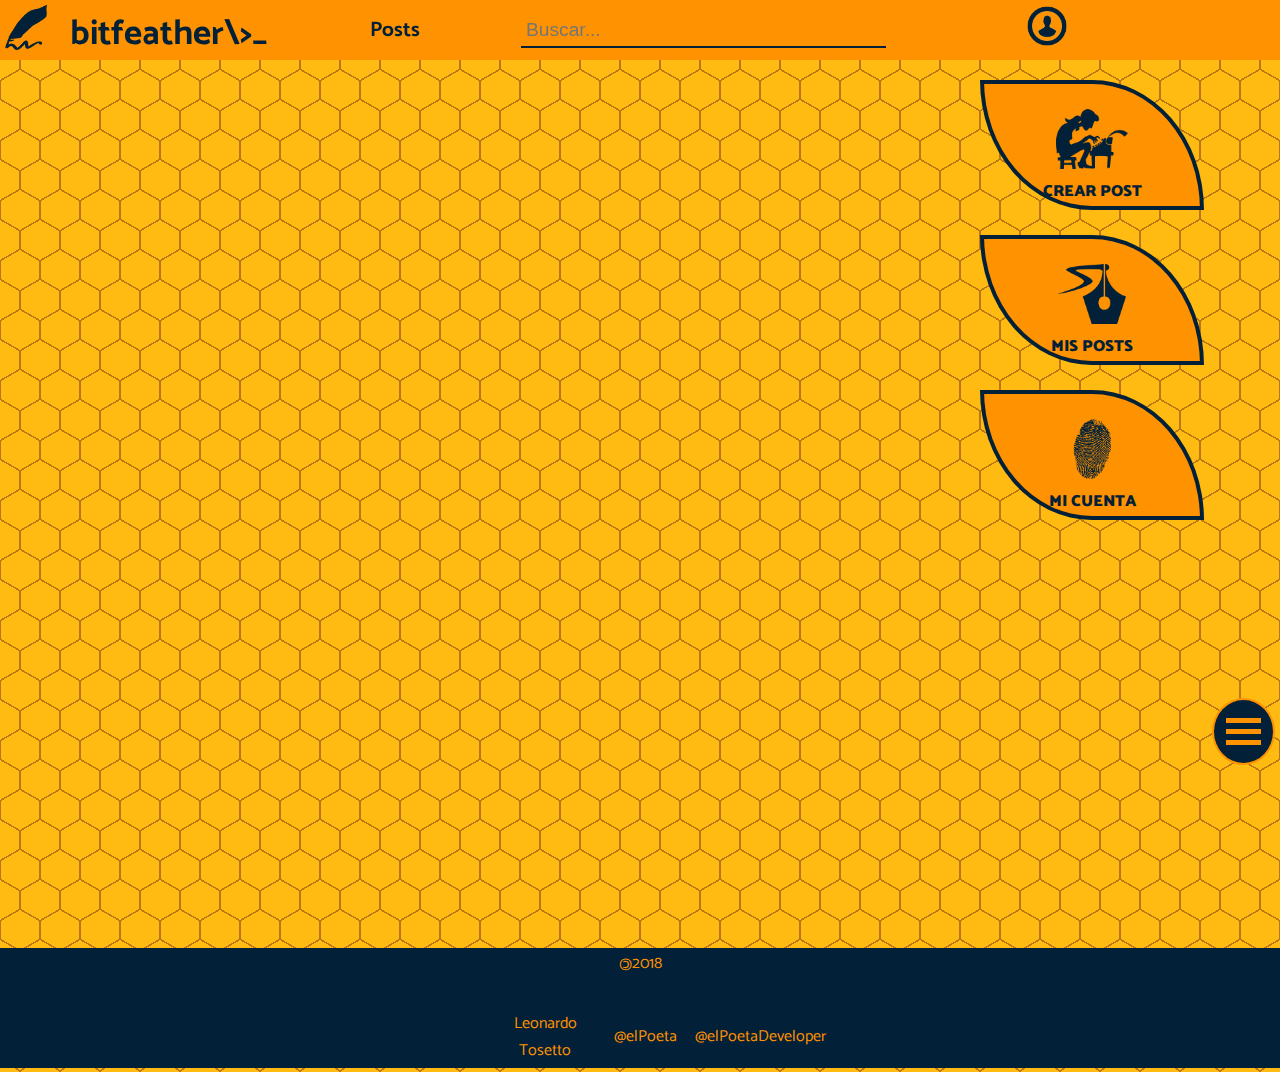
==== web/index.html @ 0d9b8e70 "refactor front-end proyecto bitfeather" ====
<!DOCTYPE html>
<html lang="en">
<head>
    <meta charset="UTF-8">
 
    <meta name="viewport" content="width=device-width, initial-scale=1.0">
    <meta http-equiv="X-UA-Compatible" content="IE=edge">

    <link href="https://fonts.googleapis.com/css?family=Catamaran:300,400,500,700,800,900" rel="stylesheet">
    <link rel="stylesheet" href="https://use.fontawesome.com/releases/v5.3.1/css/all.css" integrity="sha384-mzrmE5qonljUremFsqc01SB46JvROS7bZs3IO2EmfFsd15uHvIt+Y8vEf7N7fWAU" crossorigin="anonymous">
    
    <link rel="stylesheet" href="static/css/quill.snow.css">
    <link rel="stylesheet" href="static/css/contenedor-estilo.css">
    <link rel="stylesheet" href="static/css/header-estilo.css">
    <link rel="stylesheet" href="static/css/menu-estilo.css">
    <link rel="stylesheet" href="static/css/side-estilo.css">
    <link rel="stylesheet" href="static/css/contenido-estilo.css">
    <link rel="stylesheet" href="static/css/footer-estilo.css">
    <link rel="stylesheet" href="static/css/crearpost-estilo.css">
    <link rel="stylesheet" href="static/css/listarpost-estilo.css">
    <link rel="stylesheet" href="static/css/mostrarpost-estilo.css">
    
    <script src="static/js/quill.min.js" defer></script>
    <script src="static/js/image-resize.min.js" defer></script>
    <script src="static/js/http.js" defer></script>
    <script src="static/js/mainindex.js" defer></script>
    <script src="static/js/categoria.js" defer></script>
    <script src="static/js/usuario.js" defer></script>
    <script src="static/js/posteo.js" defer></script>
     
    <title>bitfeather\>_</title>
</head>
<body>
    <div class="container">
        <header class="header">
             <div class="titulo">
                    <figure>
                        <a href="index.html"><img src="[data-uri]" class="logo-header"></a>
                    </figure>
                    <h1><a href="index.html">bitfeather\><span class="blink">_</span></a></h1>
             </div>
             <nav class="nav-bar">
                        <ul>
                            <li><a href="#" id="nav-post" onclick="Posteo.mostrarTodos();">Posts</a></li>
                            
                        </ul>
            </nav>
            <div class="busqueda"> 
                    <form>
                            <input type="search" name="buscar" id="buscar" placeholder="Buscar...">
                            <i class="fab fa-searchengin"></i>
                    </form>
            </div>
            <div class="usuario">
                <figure id="panel-avatar">
                       
                  <img src="[data-uri]" alt="user-logo" class="logo-user">
                     
                </figure>
                <a href="#" class="login login-user" id="login-header"></a>
             </div>
        </header>
        
        <aside class="side">
            
             <section class="side-contenedor">  
                        <div class="side-menu-crear">
                            <a href="#" id="crear-post" class="side-menu-item" onclick="Posteo.crearPost();">
                                <figure>
                                        <img src="[data-uri]" alt="crearPost" class="side-icon">
                                </figure>
                                   
                                <span class="texto-sideMenu">Crear Post</span></a>
                       </div>
                        <div class="side-menu-post">
                            <a href="#" id="mis-posts" class="side-menu-item">
                                 <figure>
                                    <img src="[data-uri]" alt="misposts" class="side-icon">
                                </figure>
                 
                                <span class="texto-sideMenu">Mis Posts</span></a>
                         </div>
                        <div class="side-menu-cuenta">
                            <a href="#" id="micuenta" class="side-menu-item">
                             <figure>
                                    <img src="[data-uri]" alt="micuenta" class="side-icon">
                             </figure>   
                             <span class="texto-sideMenu">Mi Cuenta</span></a>
                        </div>
                 </section>
        </aside>
        
        <main class="contenido">
            <section id="panel-main">
                
            </section>
        </main>
        
        <footer class="footer">
              <div class="copy">
                <p><span class="copyleft">&copy;</span>2018</p>
            </div>   
            <p class="autor">
                <a href="https://www.linkedin.com/in/leonardo-tosetto" target="_blank"><i class="fab fa-linkedin"></i>Leonardo Tosetto</a> 
                 <a href="https://github.com/elPoeta" target="_blank"><i class="fab fa-github"></i>@elPoeta</a> 
                 <a href="https://t.me/elPoetaDeveloper" target="_blank"><i class="fab fa-telegram"></i>@elPoetaDeveloper</a>
             </p>   
        </footer>
        <div class="boton-flotante" onclick="Categoria.menu(this)">
            <div class="bar1"></div>
            <div class="bar2"></div>
            <div class="bar3"></div>
       </div> 
        <div id="panel-Sidenav" class="sidenavpanel">
            
        </div>
    
    </div>
       
    <img id="loading" src="[data-uri]" alt="Loading"> 
     
</body>
</html>
---- web/static/css/quill.snow.css ----
/*!
 * Quill Editor v1.3.6
 * https://quilljs.com/
 * Copyright (c) 2014, Jason Chen
 * Copyright (c) 2013, salesforce.com
 */
.ql-container {
  box-sizing: border-box;
  font-family: Helvetica, Arial, sans-serif;
  font-size: 13px;
  height: 100%;
  margin: 0px;
  position: relative;
}
.ql-container.ql-disabled .ql-tooltip {
  visibility: hidden;
}
.ql-container.ql-disabled .ql-editor ul[data-checked] > li::before {
  pointer-events: none;
}
.ql-clipboard {
  left: -100000px;
  height: 1px;
  overflow-y: hidden;
  position: absolute;
  top: 50%;
}
.ql-clipboard p {
  margin: 0;
  padding: 0;
}
.ql-editor {
  box-sizing: border-box;
  line-height: 1.42;
  height: 100%;
  outline: none;
  overflow-y: auto;
  padding: 12px 15px;
  tab-size: 4;
  -moz-tab-size: 4;
  text-align: left;
  white-space: pre-wrap;
  word-wrap: break-word;
}
.ql-editor > * {
  cursor: text;
}
.ql-editor p,
.ql-editor ol,
.ql-editor ul,
.ql-editor pre,
.ql-editor blockquote,
.ql-editor h1,
.ql-editor h2,
.ql-editor h3,
.ql-editor h4,
.ql-editor h5,
.ql-editor h6 {
  margin: 0;
  padding: 0;
  counter-reset: list-1 list-2 list-3 list-4 list-5 list-6 list-7 list-8 list-9;
}
.ql-editor ol,
.ql-editor ul {
  padding-left: 1.5em;
}
.ql-editor ol > li,
.ql-editor ul > li {
  list-style-type: none;
}
.ql-editor ul > li::before {
  content: '\2022';
}
.ql-editor ul[data-checked=true],
.ql-editor ul[data-checked=false] {
  pointer-events: none;
}
.ql-editor ul[data-checked=true] > li *,
.ql-editor ul[data-checked=false] > li * {
  pointer-events: all;
}
.ql-editor ul[data-checked=true] > li::before,
.ql-editor ul[data-checked=false] > li::before {
  color: #777;
  cursor: pointer;
  pointer-events: all;
}
.ql-editor ul[data-checked=true] > li::before {
  content: '\2611';
}
.ql-editor ul[data-checked=false] > li::before {
  content: '\2610';
}
.ql-editor li::before {
  display: inline-block;
  white-space: nowrap;
  width: 1.2em;
}
.ql-editor li:not(.ql-direction-rtl)::before {
  margin-left: -1.5em;
  margin-right: 0.3em;
  text-align: right;
}
.ql-editor li.ql-direction-rtl::before {
  margin-left: 0.3em;
  margin-right: -1.5em;
}
.ql-editor ol li:not(.ql-direction-rtl),
.ql-editor ul li:not(.ql-direction-rtl) {
  padding-left: 1.5em;
}
.ql-editor ol li.ql-direction-rtl,
.ql-editor ul li.ql-direction-rtl {
  padding-right: 1.5em;
}
.ql-editor ol li {
  counter-reset: list-1 list-2 list-3 list-4 list-5 list-6 list-7 list-8 list-9;
  counter-increment: list-0;
}
.ql-editor ol li:before {
  content: counter(list-0, decimal) '. ';
}
.ql-editor ol li.ql-indent-1 {
  counter-increment: list-1;
}
.ql-editor ol li.ql-indent-1:before {
  content: counter(list-1, lower-alpha) '. ';
}
.ql-editor ol li.ql-indent-1 {
  counter-reset: list-2 list-3 list-4 list-5 list-6 list-7 list-8 list-9;
}
.ql-editor ol li.ql-indent-2 {
  counter-increment: list-2;
}
.ql-editor ol li.ql-indent-2:before {
  content: counter(list-2, lower-roman) '. ';
}
.ql-editor ol li.ql-indent-2 {
  counter-reset: list-3 list-4 list-5 list-6 list-7 list-8 list-9;
}
.ql-editor ol li.ql-indent-3 {
  counter-increment: list-3;
}
.ql-editor ol li.ql-indent-3:before {
  content: counter(list-3, decimal) '. ';
}
.ql-editor ol li.ql-indent-3 {
  counter-reset: list-4 list-5 list-6 list-7 list-8 list-9;
}
.ql-editor ol li.ql-indent-4 {
  counter-increment: list-4;
}
.ql-editor ol li.ql-indent-4:before {
  content: counter(list-4, lower-alpha) '. ';
}
.ql-editor ol li.ql-indent-4 {
  counter-reset: list-5 list-6 list-7 list-8 list-9;
}
.ql-editor ol li.ql-indent-5 {
  counter-increment: list-5;
}
.ql-editor ol li.ql-indent-5:before {
  content: counter(list-5, lower-roman) '. ';
}
.ql-editor ol li.ql-indent-5 {
  counter-reset: list-6 list-7 list-8 list-9;
}
.ql-editor ol li.ql-indent-6 {
  counter-increment: list-6;
}
.ql-editor ol li.ql-indent-6:before {
  content: counter(list-6, decimal) '. ';
}
.ql-editor ol li.ql-indent-6 {
  counter-reset: list-7 list-8 list-9;
}
.ql-editor ol li.ql-indent-7 {
  counter-increment: list-7;
}
.ql-editor ol li.ql-indent-7:before {
  content: counter(list-7, lower-alpha) '. ';
}
.ql-editor ol li.ql-indent-7 {
  counter-reset: list-8 list-9;
}
.ql-editor ol li.ql-indent-8 {
  counter-increment: list-8;
}
.ql-editor ol li.ql-indent-8:before {
  content: counter(list-8, lower-roman) '. ';
}
.ql-editor ol li.ql-indent-8 {
  counter-reset: list-9;
}
.ql-editor ol li.ql-indent-9 {
  counter-increment: list-9;
}
.ql-editor ol li.ql-indent-9:before {
  content: counter(list-9, decimal) '. ';
}
.ql-editor .ql-indent-1:not(.ql-direction-rtl) {
  padding-left: 3em;
}
.ql-editor li.ql-indent-1:not(.ql-direction-rtl) {
  padding-left: 4.5em;
}
.ql-editor .ql-indent-1.ql-direction-rtl.ql-align-right {
  padding-right: 3em;
}
.ql-editor li.ql-indent-1.ql-direction-rtl.ql-align-right {
  padding-right: 4.5em;
}
.ql-editor .ql-indent-2:not(.ql-direction-rtl) {
  padding-left: 6em;
}
.ql-editor li.ql-indent-2:not(.ql-direction-rtl) {
  padding-left: 7.5em;
}
.ql-editor .ql-indent-2.ql-direction-rtl.ql-align-right {
  padding-right: 6em;
}
.ql-editor li.ql-indent-2.ql-direction-rtl.ql-align-right {
  padding-right: 7.5em;
}
.ql-editor .ql-indent-3:not(.ql-direction-rtl) {
  padding-left: 9em;
}
.ql-editor li.ql-indent-3:not(.ql-direction-rtl) {
  padding-left: 10.5em;
}
.ql-editor .ql-indent-3.ql-direction-rtl.ql-align-right {
  padding-right: 9em;
}
.ql-editor li.ql-indent-3.ql-direction-rtl.ql-align-right {
  padding-right: 10.5em;
}
.ql-editor .ql-indent-4:not(.ql-direction-rtl) {
  padding-left: 12em;
}
.ql-editor li.ql-indent-4:not(.ql-direction-rtl) {
  padding-left: 13.5em;
}
.ql-editor .ql-indent-4.ql-direction-rtl.ql-align-right {
  padding-right: 12em;
}
.ql-editor li.ql-indent-4.ql-direction-rtl.ql-align-right {
  padding-right: 13.5em;
}
.ql-editor .ql-indent-5:not(.ql-direction-rtl) {
  padding-left: 15em;
}
.ql-editor li.ql-indent-5:not(.ql-direction-rtl) {
  padding-left: 16.5em;
}
.ql-editor .ql-indent-5.ql-direction-rtl.ql-align-right {
  padding-right: 15em;
}
.ql-editor li.ql-indent-5.ql-direction-rtl.ql-align-right {
  padding-right: 16.5em;
}
.ql-editor .ql-indent-6:not(.ql-direction-rtl) {
  padding-left: 18em;
}
.ql-editor li.ql-indent-6:not(.ql-direction-rtl) {
  padding-left: 19.5em;
}
.ql-editor .ql-indent-6.ql-direction-rtl.ql-align-right {
  padding-right: 18em;
}
.ql-editor li.ql-indent-6.ql-direction-rtl.ql-align-right {
  padding-right: 19.5em;
}
.ql-editor .ql-indent-7:not(.ql-direction-rtl) {
  padding-left: 21em;
}
.ql-editor li.ql-indent-7:not(.ql-direction-rtl) {
  padding-left: 22.5em;
}
.ql-editor .ql-indent-7.ql-direction-rtl.ql-align-right {
  padding-right: 21em;
}
.ql-editor li.ql-indent-7.ql-direction-rtl.ql-align-right {
  padding-right: 22.5em;
}
.ql-editor .ql-indent-8:not(.ql-direction-rtl) {
  padding-left: 24em;
}
.ql-editor li.ql-indent-8:not(.ql-direction-rtl) {
  padding-left: 25.5em;
}
.ql-editor .ql-indent-8.ql-direction-rtl.ql-align-right {
  padding-right: 24em;
}
.ql-editor li.ql-indent-8.ql-direction-rtl.ql-align-right {
  padding-right: 25.5em;
}
.ql-editor .ql-indent-9:not(.ql-direction-rtl) {
  padding-left: 27em;
}
.ql-editor li.ql-indent-9:not(.ql-direction-rtl) {
  padding-left: 28.5em;
}
.ql-editor .ql-indent-9.ql-direction-rtl.ql-align-right {
  padding-right: 27em;
}
.ql-editor li.ql-indent-9.ql-direction-rtl.ql-align-right {
  padding-right: 28.5em;
}
.ql-editor .ql-video {
  display: block;
  max-width: 100%;
}
.ql-editor .ql-video.ql-align-center {
  margin: 0 auto;
}
.ql-editor .ql-video.ql-align-right {
  margin: 0 0 0 auto;
}
.ql-editor .ql-bg-black {
  background-color: #000;
}
.ql-editor .ql-bg-red {
  background-color: #e60000;
}
.ql-editor .ql-bg-orange {
  background-color: #f90;
}
.ql-editor .ql-bg-yellow {
  background-color: #ff0;
}
.ql-editor .ql-bg-green {
  background-color: #008a00;
}
.ql-editor .ql-bg-blue {
  background-color: #06c;
}
.ql-editor .ql-bg-purple {
  background-color: #93f;
}
.ql-editor .ql-color-white {
  color: #fff;
}
.ql-editor .ql-color-red {
  color: #e60000;
}
.ql-editor .ql-color-orange {
  color: #f90;
}
.ql-editor .ql-color-yellow {
  color: #ff0;
}
.ql-editor .ql-color-green {
  color: #008a00;
}
.ql-editor .ql-color-blue {
  color: #06c;
}
.ql-editor .ql-color-purple {
  color: #93f;
}
.ql-editor .ql-font-serif {
  font-family: Georgia, Times New Roman, serif;
}
.ql-editor .ql-font-monospace {
  font-family: Monaco, Courier New, monospace;
}
.ql-editor .ql-size-small {
  font-size: 0.75em;
}
.ql-editor .ql-size-large {
  font-size: 1.5em;
}
.ql-editor .ql-size-huge {
  font-size: 2.5em;
}
.ql-editor .ql-direction-rtl {
  direction: rtl;
  text-align: inherit;
}
.ql-editor .ql-align-center {
  text-align: center;
}
.ql-editor .ql-align-justify {
  text-align: justify;
}
.ql-editor .ql-align-right {
  text-align: right;
}
.ql-editor.ql-blank::before {
  color: rgba(0,0,0,0.6);
  content: attr(data-placeholder);
  font-style: italic;
  left: 15px;
  pointer-events: none;
  position: absolute;
  right: 15px;
}
.ql-snow.ql-toolbar:after,
.ql-snow .ql-toolbar:after {
  clear: both;
  content: '';
  display: table;
}
.ql-snow.ql-toolbar button,
.ql-snow .ql-toolbar button {
  background: none;
  border: none;
  cursor: pointer;
  display: inline-block;
  float: left;
  height: 24px;
  padding: 3px 5px;
  width: 28px;
}
.ql-snow.ql-toolbar button svg,
.ql-snow .ql-toolbar button svg {
  float: left;
  height: 100%;
}
.ql-snow.ql-toolbar button:active:hover,
.ql-snow .ql-toolbar button:active:hover {
  outline: none;
}
.ql-snow.ql-toolbar input.ql-image[type=file],
.ql-snow .ql-toolbar input.ql-image[type=file] {
  display: none;
}
.ql-snow.ql-toolbar button:hover,
.ql-snow .ql-toolbar button:hover,
.ql-snow.ql-toolbar button:focus,
.ql-snow .ql-toolbar button:focus,
.ql-snow.ql-toolbar button.ql-active,
.ql-snow .ql-toolbar button.ql-active,
.ql-snow.ql-toolbar .ql-picker-label:hover,
.ql-snow .ql-toolbar .ql-picker-label:hover,
.ql-snow.ql-toolbar .ql-picker-label.ql-active,
.ql-snow .ql-toolbar .ql-picker-label.ql-active,
.ql-snow.ql-toolbar .ql-picker-item:hover,
.ql-snow .ql-toolbar .ql-picker-item:hover,
.ql-snow.ql-toolbar .ql-picker-item.ql-selected,
.ql-snow .ql-toolbar .ql-picker-item.ql-selected {
  color: #06c;
}
.ql-snow.ql-toolbar button:hover .ql-fill,
.ql-snow .ql-toolbar button:hover .ql-fill,
.ql-snow.ql-toolbar button:focus .ql-fill,
.ql-snow .ql-toolbar button:focus .ql-fill,
.ql-snow.ql-toolbar button.ql-active .ql-fill,
.ql-snow .ql-toolbar button.ql-active .ql-fill,
.ql-snow.ql-toolbar .ql-picker-label:hover .ql-fill,
.ql-snow .ql-toolbar .ql-picker-label:hover .ql-fill,
.ql-snow.ql-toolbar .ql-picker-label.ql-active .ql-fill,
.ql-snow .ql-toolbar .ql-picker-label.ql-active .ql-fill,
.ql-snow.ql-toolbar .ql-picker-item:hover .ql-fill,
.ql-snow .ql-toolbar .ql-picker-item:hover .ql-fill,
.ql-snow.ql-toolbar .ql-picker-item.ql-selected .ql-fill,
.ql-snow .ql-toolbar .ql-picker-item.ql-selected .ql-fill,
.ql-snow.ql-toolbar button:hover .ql-stroke.ql-fill,
.ql-snow .ql-toolbar button:hover .ql-stroke.ql-fill,
.ql-snow.ql-toolbar button:focus .ql-stroke.ql-fill,
.ql-snow .ql-toolbar button:focus .ql-stroke.ql-fill,
.ql-snow.ql-toolbar button.ql-active .ql-stroke.ql-fill,
.ql-snow .ql-toolbar button.ql-active .ql-stroke.ql-fill,
.ql-snow.ql-toolbar .ql-picker-label:hover .ql-stroke.ql-fill,
.ql-snow .ql-toolbar .ql-picker-label:hover .ql-stroke.ql-fill,
.ql-snow.ql-toolbar .ql-picker-label.ql-active .ql-stroke.ql-fill,
.ql-snow .ql-toolbar .ql-picker-label.ql-active .ql-stroke.ql-fill,
.ql-snow.ql-toolbar .ql-picker-item:hover .ql-stroke.ql-fill,
.ql-snow .ql-toolbar .ql-picker-item:hover .ql-stroke.ql-fill,
.ql-snow.ql-toolbar .ql-picker-item.ql-selected .ql-stroke.ql-fill,
.ql-snow .ql-toolbar .ql-picker-item.ql-selected .ql-stroke.ql-fill {
  fill: #06c;
}
.ql-snow.ql-toolbar button:hover .ql-stroke,
.ql-snow .ql-toolbar button:hover .ql-stroke,
.ql-snow.ql-toolbar button:focus .ql-stroke,
.ql-snow .ql-toolbar button:focus .ql-stroke,
.ql-snow.ql-toolbar button.ql-active .ql-stroke,
.ql-snow .ql-toolbar button.ql-active .ql-stroke,
.ql-snow.ql-toolbar .ql-picker-label:hover .ql-stroke,
.ql-snow .ql-toolbar .ql-picker-label:hover .ql-stroke,
.ql-snow.ql-toolbar .ql-picker-label.ql-active .ql-stroke,
.ql-snow .ql-toolbar .ql-picker-label.ql-active .ql-stroke,
.ql-snow.ql-toolbar .ql-picker-item:hover .ql-stroke,
.ql-snow .ql-toolbar .ql-picker-item:hover .ql-stroke,
.ql-snow.ql-toolbar .ql-picker-item.ql-selected .ql-stroke,
.ql-snow .ql-toolbar .ql-picker-item.ql-selected .ql-stroke,
.ql-snow.ql-toolbar button:hover .ql-stroke-miter,
.ql-snow .ql-toolbar button:hover .ql-stroke-miter,
.ql-snow.ql-toolbar button:focus .ql-stroke-miter,
.ql-snow .ql-toolbar button:focus .ql-stroke-miter,
.ql-snow.ql-toolbar button.ql-active .ql-stroke-miter,
.ql-snow .ql-toolbar button.ql-active .ql-stroke-miter,
.ql-snow.ql-toolbar .ql-picker-label:hover .ql-stroke-miter,
.ql-snow .ql-toolbar .ql-picker-label:hover .ql-stroke-miter,
.ql-snow.ql-toolbar .ql-picker-label.ql-active .ql-stroke-miter,
.ql-snow .ql-toolbar .ql-picker-label.ql-active .ql-stroke-miter,
.ql-snow.ql-toolbar .ql-picker-item:hover .ql-stroke-miter,
.ql-snow .ql-toolbar .ql-picker-item:hover .ql-stroke-miter,
.ql-snow.ql-toolbar .ql-picker-item.ql-selected .ql-stroke-miter,
.ql-snow .ql-toolbar .ql-picker-item.ql-selected .ql-stroke-miter {
  stroke: #06c;
}
@media (pointer: coarse) {
  .ql-snow.ql-toolbar button:hover:not(.ql-active),
  .ql-snow .ql-toolbar button:hover:not(.ql-active) {
    color: #444;
  }
  .ql-snow.ql-toolbar button:hover:not(.ql-active) .ql-fill,
  .ql-snow .ql-toolbar button:hover:not(.ql-active) .ql-fill,
  .ql-snow.ql-toolbar button:hover:not(.ql-active) .ql-stroke.ql-fill,
  .ql-snow .ql-toolbar button:hover:not(.ql-active) .ql-stroke.ql-fill {
    fill: #444;
  }
  .ql-snow.ql-toolbar button:hover:not(.ql-active) .ql-stroke,
  .ql-snow .ql-toolbar button:hover:not(.ql-active) .ql-stroke,
  .ql-snow.ql-toolbar button:hover:not(.ql-active) .ql-stroke-miter,
  .ql-snow .ql-toolbar button:hover:not(.ql-active) .ql-stroke-miter {
    stroke: #444;
  }
}
.ql-snow {
  box-sizing: border-box;
}
.ql-snow * {
  box-sizing: border-box;
}
.ql-snow .ql-hidden {
  display: none;
}
.ql-snow .ql-out-bottom,
.ql-snow .ql-out-top {
  visibility: hidden;
}
.ql-snow .ql-tooltip {
  position: absolute;
  transform: translateY(10px);
}
.ql-snow .ql-tooltip a {
  cursor: pointer;
  text-decoration: none;
}
.ql-snow .ql-tooltip.ql-flip {
  transform: translateY(-10px);
}
.ql-snow .ql-formats {
  display: inline-block;
  vertical-align: middle;
}
.ql-snow .ql-formats:after {
  clear: both;
  content: '';
  display: table;
}
.ql-snow .ql-stroke {
  fill: none;
  stroke: #444;
  stroke-linecap: round;
  stroke-linejoin: round;
  stroke-width: 2;
}
.ql-snow .ql-stroke-miter {
  fill: none;
  stroke: #444;
  stroke-miterlimit: 10;
  stroke-width: 2;
}
.ql-snow .ql-fill,
.ql-snow .ql-stroke.ql-fill {
  fill: #444;
}
.ql-snow .ql-empty {
  fill: none;
}
.ql-snow .ql-even {
  fill-rule: evenodd;
}
.ql-snow .ql-thin,
.ql-snow .ql-stroke.ql-thin {
  stroke-width: 1;
}
.ql-snow .ql-transparent {
  opacity: 0.4;
}
.ql-snow .ql-direction svg:last-child {
  display: none;
}
.ql-snow .ql-direction.ql-active svg:last-child {
  display: inline;
}
.ql-snow .ql-direction.ql-active svg:first-child {
  display: none;
}
.ql-snow .ql-editor h1 {
  font-size: 2em;
}
.ql-snow .ql-editor h2 {
  font-size: 1.5em;
}
.ql-snow .ql-editor h3 {
  font-size: 1.17em;
}
.ql-snow .ql-editor h4 {
  font-size: 1em;
}
.ql-snow .ql-editor h5 {
  font-size: 0.83em;
}
.ql-snow .ql-editor h6 {
  font-size: 0.67em;
}
.ql-snow .ql-editor a {
  text-decoration: underline;
}
.ql-snow .ql-editor blockquote {
  border-left: 4px solid #ccc;
  margin-bottom: 5px;
  margin-top: 5px;
  padding-left: 16px;
}
.ql-snow .ql-editor code,
.ql-snow .ql-editor pre {
  background-color: #f0f0f0;
  border-radius: 3px;
}
.ql-snow .ql-editor pre {
  white-space: pre-wrap;
  margin-bottom: 5px;
  margin-top: 5px;
  padding: 5px 10px;
}
.ql-snow .ql-editor code {
  font-size: 85%;
  padding: 2px 4px;
}
.ql-snow .ql-editor pre.ql-syntax {
  background-color: #23241f;
  color: #f8f8f2;
  overflow: visible;
}
.ql-snow .ql-editor img {
  max-width: 100%;
}
.ql-snow .ql-picker {
  color: #444;
  display: inline-block;
  float: left;
  font-size: 14px;
  font-weight: 500;
  height: 24px;
  position: relative;
  vertical-align: middle;
}
.ql-snow .ql-picker-label {
  cursor: pointer;
  display: inline-block;
  height: 100%;
  padding-left: 8px;
  padding-right: 2px;
  position: relative;
  width: 100%;
}
.ql-snow .ql-picker-label::before {
  display: inline-block;
  line-height: 22px;
}
.ql-snow .ql-picker-options {
  background-color: #fff;
  display: none;
  min-width: 100%;
  padding: 4px 8px;
  position: absolute;
  white-space: nowrap;
}
.ql-snow .ql-picker-options .ql-picker-item {
  cursor: pointer;
  display: block;
  padding-bottom: 5px;
  padding-top: 5px;
}
.ql-snow .ql-picker.ql-expanded .ql-picker-label {
  color: #ccc;
  z-index: 2;
}
.ql-snow .ql-picker.ql-expanded .ql-picker-label .ql-fill {
  fill: #ccc;
}
.ql-snow .ql-picker.ql-expanded .ql-picker-label .ql-stroke {
  stroke: #ccc;
}
.ql-snow .ql-picker.ql-expanded .ql-picker-options {
  display: block;
  margin-top: -1px;
  top: 100%;
  z-index: 1;
}
.ql-snow .ql-color-picker,
.ql-snow .ql-icon-picker {
  width: 28px;
}
.ql-snow .ql-color-picker .ql-picker-label,
.ql-snow .ql-icon-picker .ql-picker-label {
  padding: 2px 4px;
}
.ql-snow .ql-color-picker .ql-picker-label svg,
.ql-snow .ql-icon-picker .ql-picker-label svg {
  right: 4px;
}
.ql-snow .ql-icon-picker .ql-picker-options {
  padding: 4px 0px;
}
.ql-snow .ql-icon-picker .ql-picker-item {
  height: 24px;
  width: 24px;
  padding: 2px 4px;
}
.ql-snow .ql-color-picker .ql-picker-options {
  padding: 3px 5px;
  width: 152px;
}
.ql-snow .ql-color-picker .ql-picker-item {
  border: 1px solid transparent;
  float: left;
  height: 16px;
  margin: 2px;
  padding: 0px;
  width: 16px;
}
.ql-snow .ql-picker:not(.ql-color-picker):not(.ql-icon-picker) svg {
  position: absolute;
  margin-top: -9px;
  right: 0;
  top: 50%;
  width: 18px;
}
.ql-snow .ql-picker.ql-header .ql-picker-label[data-label]:not([data-label=''])::before,
.ql-snow .ql-picker.ql-font .ql-picker-label[data-label]:not([data-label=''])::before,
.ql-snow .ql-picker.ql-size .ql-picker-label[data-label]:not([data-label=''])::before,
.ql-snow .ql-picker.ql-header .ql-picker-item[data-label]:not([data-label=''])::before,
.ql-snow .ql-picker.ql-font .ql-picker-item[data-label]:not([data-label=''])::before,
.ql-snow .ql-picker.ql-size .ql-picker-item[data-label]:not([data-label=''])::before {
  content: attr(data-label);
}
.ql-snow .ql-picker.ql-header {
  width: 98px;
}
.ql-snow .ql-picker.ql-header .ql-picker-label::before,
.ql-snow .ql-picker.ql-header .ql-picker-item::before {
  content: 'Normal';
}
.ql-snow .ql-picker.ql-header .ql-picker-label[data-value="1"]::before,
.ql-snow .ql-picker.ql-header .ql-picker-item[data-value="1"]::before {
  content: 'Heading 1';
}
.ql-snow .ql-picker.ql-header .ql-picker-label[data-value="2"]::before,
.ql-snow .ql-picker.ql-header .ql-picker-item[data-value="2"]::before {
  content: 'Heading 2';
}
.ql-snow .ql-picker.ql-header .ql-picker-label[data-value="3"]::before,
.ql-snow .ql-picker.ql-header .ql-picker-item[data-value="3"]::before {
  content: 'Heading 3';
}
.ql-snow .ql-picker.ql-header .ql-picker-label[data-value="4"]::before,
.ql-snow .ql-picker.ql-header .ql-picker-item[data-value="4"]::before {
  content: 'Heading 4';
}
.ql-snow .ql-picker.ql-header .ql-picker-label[data-value="5"]::before,
.ql-snow .ql-picker.ql-header .ql-picker-item[data-value="5"]::before {
  content: 'Heading 5';
}
.ql-snow .ql-picker.ql-header .ql-picker-label[data-value="6"]::before,
.ql-snow .ql-picker.ql-header .ql-picker-item[data-value="6"]::before {
  content: 'Heading 6';
}
.ql-snow .ql-picker.ql-header .ql-picker-item[data-value="1"]::before {
  font-size: 2em;
}
.ql-snow .ql-picker.ql-header .ql-picker-item[data-value="2"]::before {
  font-size: 1.5em;
}
.ql-snow .ql-picker.ql-header .ql-picker-item[data-value="3"]::before {
  font-size: 1.17em;
}
.ql-snow .ql-picker.ql-header .ql-picker-item[data-value="4"]::before {
  font-size: 1em;
}
.ql-snow .ql-picker.ql-header .ql-picker-item[data-value="5"]::before {
  font-size: 0.83em;
}
.ql-snow .ql-picker.ql-header .ql-picker-item[data-value="6"]::before {
  font-size: 0.67em;
}
.ql-snow .ql-picker.ql-font {
  width: 108px;
}
.ql-snow .ql-picker.ql-font .ql-picker-label::before,
.ql-snow .ql-picker.ql-font .ql-picker-item::before {
  content: 'Sans Serif';
}
.ql-snow .ql-picker.ql-font .ql-picker-label[data-value=serif]::before,
.ql-snow .ql-picker.ql-font .ql-picker-item[data-value=serif]::before {
  content: 'Serif';
}
.ql-snow .ql-picker.ql-font .ql-picker-label[data-value=monospace]::before,
.ql-snow .ql-picker.ql-font .ql-picker-item[data-value=monospace]::before {
  content: 'Monospace';
}
.ql-snow .ql-picker.ql-font .ql-picker-item[data-value=serif]::before {
  font-family: Georgia, Times New Roman, serif;
}
.ql-snow .ql-picker.ql-font .ql-picker-item[data-value=monospace]::before {
  font-family: Monaco, Courier New, monospace;
}
.ql-snow .ql-picker.ql-size {
  width: 98px;
}
.ql-snow .ql-picker.ql-size .ql-picker-label::before,
.ql-snow .ql-picker.ql-size .ql-picker-item::before {
  content: 'Normal';
}
.ql-snow .ql-picker.ql-size .ql-picker-label[data-value=small]::before,
.ql-snow .ql-picker.ql-size .ql-picker-item[data-value=small]::before {
  content: 'Small';
}
.ql-snow .ql-picker.ql-size .ql-picker-label[data-value=large]::before,
.ql-snow .ql-picker.ql-size .ql-picker-item[data-value=large]::before {
  content: 'Large';
}
.ql-snow .ql-picker.ql-size .ql-picker-label[data-value=huge]::before,
.ql-snow .ql-picker.ql-size .ql-picker-item[data-value=huge]::before {
  content: 'Huge';
}
.ql-snow .ql-picker.ql-size .ql-picker-item[data-value=small]::before {
  font-size: 10px;
}
.ql-snow .ql-picker.ql-size .ql-picker-item[data-value=large]::before {
  font-size: 18px;
}
.ql-snow .ql-picker.ql-size .ql-picker-item[data-value=huge]::before {
  font-size: 32px;
}
.ql-snow .ql-color-picker.ql-background .ql-picker-item {
  background-color: #fff;
}
.ql-snow .ql-color-picker.ql-color .ql-picker-item {
  background-color: #000;
}
.ql-toolbar.ql-snow {
  border: 1px solid #ccc;
  box-sizing: border-box;
  font-family: 'Helvetica Neue', 'Helvetica', 'Arial', sans-serif;
  padding: 8px;
}
.ql-toolbar.ql-snow .ql-formats {
  margin-right: 15px;
}
.ql-toolbar.ql-snow .ql-picker-label {
  border: 1px solid transparent;
}
.ql-toolbar.ql-snow .ql-picker-options {
  border: 1px solid transparent;
  box-shadow: rgba(0,0,0,0.2) 0 2px 8px;
}
.ql-toolbar.ql-snow .ql-picker.ql-expanded .ql-picker-label {
  border-color: #ccc;
}
.ql-toolbar.ql-snow .ql-picker.ql-expanded .ql-picker-options {
  border-color: #ccc;
}
.ql-toolbar.ql-snow .ql-color-picker .ql-picker-item.ql-selected,
.ql-toolbar.ql-snow .ql-color-picker .ql-picker-item:hover {
  border-color: #000;
}
.ql-toolbar.ql-snow + .ql-container.ql-snow {
  border-top: 0px;
}
.ql-snow .ql-tooltip {
  background-color: #fff;
  border: 1px solid #ccc;
  box-shadow: 0px 0px 5px #ddd;
  color: #444;
  padding: 5px 12px;
  white-space: nowrap;
}
.ql-snow .ql-tooltip::before {
  content: "Visit URL:";
  line-height: 26px;
  margin-right: 8px;
}
.ql-snow .ql-tooltip input[type=text] {
  display: none;
  border: 1px solid #ccc;
  font-size: 13px;
  height: 26px;
  margin: 0px;
  padding: 3px 5px;
  width: 170px;
}
.ql-snow .ql-tooltip a.ql-preview {
  display: inline-block;
  max-width: 200px;
  overflow-x: hidden;
  text-overflow: ellipsis;
  vertical-align: top;
}
.ql-snow .ql-tooltip a.ql-action::after {
  border-right: 1px solid #ccc;
  content: 'Edit';
  margin-left: 16px;
  padding-right: 8px;
}
.ql-snow .ql-tooltip a.ql-remove::before {
  content: 'Remove';
  margin-left: 8px;
}
.ql-snow .ql-tooltip a {
  line-height: 26px;
}
.ql-snow .ql-tooltip.ql-editing a.ql-preview,
.ql-snow .ql-tooltip.ql-editing a.ql-remove {
  display: none;
}
.ql-snow .ql-tooltip.ql-editing input[type=text] {
  display: inline-block;
}
.ql-snow .ql-tooltip.ql-editing a.ql-action::after {
  border-right: 0px;
  content: 'Save';
  padding-right: 0px;
}
.ql-snow .ql-tooltip[data-mode=link]::before {
  content: "Enter link:";
}
.ql-snow .ql-tooltip[data-mode=formula]::before {
  content: "Enter formula:";
}
.ql-snow .ql-tooltip[data-mode=video]::before {
  content: "Enter video:";
}
.ql-snow a {
  color: #06c;
}
.ql-container.ql-snow {
  border: 1px solid #ccc;
}
---- web/static/css/contenedor-estilo.css ----
*{
    margin: 0;
    padding: 0;
}
html, body {
    width: 100%;
    height: 100%;
}

body{
    font-family: "Catamaran";
    font-weight: 1em;
    background:
    radial-gradient(circle farthest-side at 0% 50%,#fb1 23.5%,rgba(240,166,17,0) 0)21px 30px,
    radial-gradient(circle farthest-side at 0% 50%,#B71 24%,rgba(240,166,17,0) 0)19px 30px,
    linear-gradient(#fb1 14%,rgba(240,166,17,0) 0, rgba(240,166,17,0) 85%,#fb1 0)0 0,
    linear-gradient(150deg,#fb1 24%,#B71 0,#B71 26%,rgba(240,166,17,0) 0,rgba(240,166,17,0) 74%,#B71 0,#B71 76%,#fb1 0)0 0,
    linear-gradient(30deg,#fb1 24%,#B71 0,#B71 26%,rgba(240,166,17,0) 0,rgba(240,166,17,0) 74%,#B71 0,#B71 76%,#fb1 0)0 0,
    linear-gradient(90deg,#B71 2%,#fb1 0,#fb1 98%,#B71 0%)0 0 #fb1;
    background-size:40px 60px;
   

}


.container {
    display: grid;   
    min-height: 100%;
    grid-template-columns: repeat(4,1fr);
    grid-template-rows: auto 100px 1fr auto;
    grid-template-areas:
        "h h h h"
        "s s s s"
        "c c c c"
        "f f f f";
}
#loading {
    position: fixed;
    width: 8%;
    top: 40%;
    left: 40%;
    display: none;
    z-index: 120;
}
@media (min-width: 768px) and (max-width: 1024px) {

    
  
}


@media (min-width: 1025px) and (max-width: 1280px) {
  
    .container {   
        display: grid;
        grid-template-columns: repeat(8,1fr);
        grid-template-rows: 60px auto 80px;
        grid-template-areas:
            "h h h h h h h h"
            "c c c c c c s s"
            "f f f f f f f f";
    }
  
}

@media (min-width: 1281px) {
    
    .container{
        grid-template-columns: repeat(12,1fr);
        grid-template-rows: 70px auto 120px;
        grid-template-areas:
            "h h h h h h h h h h h h"
            "c c c c c c c c c s s s"
            "f f f f f f f f f f f f";
    }
}
---- web/static/css/header-estilo.css ----
.header{
    display: grid;
    grid-area: h;
    background: #FF9200;
    grid-template-columns: repeat(4, 1fr);
    align-content: center;
    position: sticky;
    top : 0px;
    z-index: 100;
}

.titulo{
    display: grid;
    grid-colum: 1 /1;
    grid-template-columns: 30px 1fr;
    grid-template-rows: 30px 30px;
    align-content: center;
  
}
.logo-header{
    max-height: 20px;
    margin-top: 5px;

}
.titulo h1{
    grid-row: 1 / 1;
    text-align: center;
    margin-top: 5px;
    margin-left: 10px;
}
.titulo h1 a{
    text-decoration: none;
    font-size: .5em;
    color:#022037;
}

.titulo h1 a:hover,
.login-user:hover{
   color:#FFE0AA;
}
.blink{
    animation: blinker 1s linear infinite;
}
.nav-bar{
    display: none;
}
.busqueda{
    display: grid;
    grid-column: 3 / 5;
     grid-row: 1 / 1;
    grid-template-columns: 1fr 20px;
     align-items: center;
     
}
#buscar{
    width: 80%;
    background: inherit;
    color: #022037;
    border: none;
    border-bottom: 1px solid #022037;
}
.fa-searchengin{
    color: #022037;
}
.usuario{
    display: grid;
    grid-column: 5 /-1;
    grid-row: 1 / 1;
    grid-template-columns: 33px 1fr;
    align-items: center;
}
.logo-user{
    border-radius: 50%;
    width: 30px;
}
.login-user{
    margin-right: 10px;
    text-decoration: none;
    color: #022037;
    font-weight: 700;
}

@media (min-width: 768px) and (max-width: 1024px) {
    .titulo h1 a{
    font-size: .7em;
}
.titulo h1{
    margin-top: 10px;
}
.logo-header{
    max-height: 22px;
}
  .nav-bar{
    display: grid;
    align-content: center;
}

.nav-bar ul{
    list-style: none;
}
.nav-bar ul li a{
    text-decoration: none;
    color: #022037;
    font-size: 1em;
    font-weight: 700;
}
.nav-bar ul li a:hover{ 
    cursor: pointer;
    color: #FFE0AA;
  
 }
 #buscar{
    width: 75%;
    border-bottom: 2px solid #022037;
    padding: 5px;
    font-size: 1em;
}
 .fa-searchengin{
    font-size: 1.3em;
}
.login-user{
    font-weight: 700;
    font-size: 1.1em;
}
}

@media (min-width: 1025px) and (max-width: 1280px) {
    .header{
      grid-template-columns: repeat(5, 1fr);
}

.titulo{
    display: grid;
    grid-colum: 1 /2;
    grid-template-columns: 60px 1fr;
    align-content: center;
  
}
.logo-header{
    grid-column:1 /1;
    max-height: 45px;
    align-self: center;
    margin-left: 5px;

}
.titulo h1{
    grid-column:2 /-1;
    text-align: center;
  
}
.titulo h1 a{
    font-size: 1.1em;
}

.titulo h1 a:hover,
.login-user:hover{
   color:#FFE0AA;
}
.blink{
    animation: blinker 1s linear infinite;
}
  .nav-bar{
    display: grid;
     grid-colum: 2 /3;
    align-content: center;
    justify-content: center;
}

.nav-bar ul{
    list-style: none;
}
.nav-bar ul li a{
    text-decoration: none;
    color: #022037;
    font-size: 1.3em;
    font-weight: 700;
}
.nav-bar ul li a:hover{ 
    cursor: pointer;
    color: #FFE0AA;
  
 }

#buscar{
    width: 75%;
    border-bottom: 2px solid #022037;
    font-size: 1.2em;
    padding: 5px;
}
.fa-searchengin{
    font-size: 1.3em;
}
.usuario{
    grid-template-columns: 45px 1fr;
}
.logo-user{
    border-radius: 50%;
    width: 40px;
}
.login-user{
    font-size: 1.4em;
}

}
@media (min-width: 1281px) {
     .header{
      grid-template-columns: repeat(5, 1fr);
}

.titulo{
    display: grid;
    grid-colum: 1 /2;
    grid-template-columns: 60px 1fr;
    align-content: center;
  
}
.logo-header{
    grid-column:1 /1;
    max-height: 55px;
    align-self: center;
    margin-left: 5px;

}
.titulo h1{
    grid-column:2 /-1;
    text-align: center;
  
}
.titulo h1 a{
    font-size: 1.5em;
}

.titulo h1 a:hover,
.login-user:hover{
   color:#FFE0AA;
}
.blink{
    animation: blinker 1s linear infinite;
}
  .nav-bar{
    display: grid;
     grid-colum: 2 /3;
    align-content: center;
    justify-content: center;
}

.nav-bar ul{
    list-style: none;
}
.nav-bar ul li a{
    text-decoration: none;
    color: #022037;
    font-size: 1.4em;
    font-weight: 700;
}
.nav-bar ul li a:hover{ 
    cursor: pointer;
    color: #FFE0AA;
  
 }

#buscar{
    width: 70%;
    border-bottom: 2px solid #022037;
    font-size: 1.3em;
    padding: 5px;
}
.fa-searchengin{
    font-size: 1.5em;
}
.usuario{
    grid-template-columns: 60px 1fr;
}
.logo-user{
    border-radius: 50%;
    width: 50px;
}
.login-user{
    font-size: 1.5em;
}

}
@keyframes blinker {
    50% {
          opacity: 0;
         }
       }
---- web/static/css/menu-estilo.css ----
.boton-flotante{
    display: inline-block;
    background: #022037;
    border: 2px solid #FF9200;
    border-radius: 50%;
    line-height: 40px;
    padding: 12px;
    text-align: center;
    transition: box-shadow 0.3s, transform 0.3s;
    z-index: 100;
    position: fixed;
    bottom: 100px;
    right: 20px;
}

.boton-flotante:hover{
    cursor: pointer;
    opacity: .9;
    transform: scale(0.85);
    box-shadow: 5px 10px 20px rgba(0, 0, 0, 0.5);
}


.bar1, .bar2, .bar3 {
    width: 35px;
    height: 5px;
    background-color: #FF9200;
    margin: 6px 0;
    transition: 0.4s;
}


.change .bar1 {
    -webkit-transform: rotate(-45deg) translate(-9px, 6px) ;
    transform: rotate(-45deg) translate(-9px, 6px) ;
}


.change .bar2 {
    opacity: 0;
}


.change .bar3 {
    -webkit-transform: rotate(45deg) translate(-8px, -8px) ;
    transform: rotate(45deg) translate(-8px, -8px) ;
}

.change .bar1,
.change .bar3{
    background: #FFE0AA;
}


.sidenavpanel {
    height: 100%; 
    width: 0; 
    position: fixed;
    z-index: 110;
    top: 0;
    left: 0;
    background-color: #022037e7;
    overflow-x: hidden; 
    padding-top: 10px; 
    transition: 0.5s;
}

.sidenavpanel h3{
    color: #FFE0AA;
    border-bottom: 2px solid #FF9200;
    margin-left: 5px;
    margin-right: 5px;
    font-weight: 900;
    font-size: 1.6em;
}
.sidenavpanel a {
    padding: 8px 8px 8px 32px;
    text-decoration: none;
    font-size: 1.2em;
    color: #FF9200;
    display: block;
    transition: 0.3s;
}

.sidenavpanel a:hover {
    color: #FFE0AA;
}


@media (min-width: 768px) and (max-width: 1024px) {
  
    .boton-flotante{
          bottom: 120px;
          right: 30px;
}
      
}

@media (min-width: 1025px) and (max-width: 1280px) {
        .boton-flotante{
          bottom: 135px;
          right: 5px;
}
}

@media (min-width: 1281px) {
            .boton-flotante{
          bottom: 145px;
          right: 8px;
}
}
---- web/static/css/side-estilo.css ----
.side{
    display: grid;
    grid-area: s;
    padding: 15px;
    align-items: baseline;
       padding: 20px;
 
}
.side-contenedor{
        display: grid;
        grid-template-columns: repeat(3, 1fr);
        grid-template-rows: 70px;
        justify-content: center;
        align-content: center;
        
     
   
}

.side-menu-crear a,
.side-menu-post a,
.side-menu-cuenta a{
 text-decoration: none;   
  font-size: .5em;
        font-weight: 900;
}
.side-menu-crear,
.side-menu-post,
.side-menu-cuenta{
        position: static;
        padding: 2px;
        border: 2px solid #022037;
        border-radius :  0 50% / 0 100%;
        background: #FF9200;
        text-align: center;
        text-transform: uppercase;
        align-items: center;
        transform: scale(1);
        transition: box-shadow 0.5s, transform 0.5s; 
        text-align: center;
        
    }

    .side-menu-crear:hover, 
    .side-menu-post:hover,
    .side-menu-cuenta:hover{
       transform: scale(1.1);
       box-shadow: 5px 20px 30px rgba(0, 0, 0, 0.7);
   }
   .side-menu-item {
           margin-top: 5px;
           color: #022037;
           display: inline-grid;
           align-self: center;
           width: 100%;
           height: auto;
       }
    .side-icon{
           max-height: 35px;
       }
@media (min-width: 768px) and (max-width: 1024px) {
  
    .side-contenedor{
        grid-template-columns: repeat(7, 1fr); 
}
.side-menu-crear{
    grid-column: 3 /4;
}
.side-menu-post{
    grid-column: 4 /5;
}
.side-menu-cuenta{
    grid-column: 5 /6;
}
  
}


@media (min-width: 1025px) and (max-width: 1280px) {
    .side{
    margin-bottom: 50px;
    padding: 20px;
    position: unset;
    z-index: unset;
}
    .side-contenedor{
    display: grid;
    grid-template-columns: 1fr;
    grid-template-rows: repeat(3, 130px);
    grid-row-gap: 25px;
    justify-content: center;
    max-width: 80%;
    margin-bottom: 15%;
    }
    .side-menu-crear a,
.side-menu-post a,
.side-menu-cuenta a{

  font-size: 1em;
       
}
       .side-menu-crear,
    .side-menu-post,
    .side-menu-cuenta{
            padding: 20px;
            border: 4px solid #022037;
            font-size: 1em;
        }
         .side-icon{
           max-height: 60px;
       }
}

@media (min-width: 1281px) {
        .side{
    margin-bottom: 50px;
    padding: 20px;
    position: unset;
    z-index: unset;
    top: 100px;
}
      .side-contenedor{
    display: grid;
    grid-template-columns: 1fr;
    grid-template-rows: repeat(3, 150px);
    grid-row-gap: 25px;
    justify-content: center;
    max-width: 70%;
    margin-bottom: 15%;
    }
    .side-menu-crear a,
.side-menu-post a,
.side-menu-cuenta a{

  font-size: 1.1em;
       
}
       .side-menu-crear,
    .side-menu-post,
    .side-menu-cuenta{
            padding: 20px;
            border: 4px solid #022037;
            font-size: 1.1em;
        }
         .side-icon{
           max-height: 65px;
       }
}
---- web/static/css/contenido-estilo.css ----
.contenido{
    display: grid;
    grid-area: c;
   padding: 20px 0;

}
---- web/static/css/footer-estilo.css ----
.footer{
    display: grid;
    grid-area: f;
    grid-template-columns: 1fr;
     background-color: #022037;;
    height: 80px;
    width: 100%; 
    margin-top: 5%;
    font-size: .7em;
    align-content: center; 
   
}
.autor{
    display: grid;
    grid-template-columns:  repeat(3, 100px);
    justify-content: center;
    color: #FF9200;
    padding: 5px;
    align-content: center;
    padding: 3px;
}

.autor a{
    display: grid;
    grid-template-columns: 100px;
    text-decoration: none;
    color: #FF9200;
    padding: 5px;
    text-align: center;

}

.autor a:hover{
    color:#FFE0AA;
}
.autor i{
    padding: 10px;
}
.copy{
   display: grid;
   justify-content: center;
    align-self: center;
    text-align: center;
    color: #FF9200;
    padding: 5px;
    
}

.copyleft {
    display:inline-block;
    transform: rotate(180deg);
  }


@media (min-width: 768px) and (max-width: 1024px) {
  
  .footer{
    height: 110px;
    font-size: .8em;
}
}

@media (min-width: 1025px) and (max-width: 1280px) {
  
    .footer{
    height: 120px;
    font-size: 1em;
     margin-top: 10%;
}
.autor a{
    padding-right: 25px;
}
}
@media (min-width: 1281px) {
    .footer{
    height: 120px;
    font-size: 1em;
}
.autor a{
    padding-right: 25px;
}

}
---- web/static/css/crearpost-estilo.css ----
.contenedorFieldsetCrearPost{
    display: grid;
    grid-template-columns:  1fr;  
}

.main-crear-post{
    box-sizing : border-box;
    max-width: 95%;
    align-items : center;  
    background : #FFE0AA;
    color : #022037;
    border : 1px solid #333;
    margin : auto;
    padding : 10px;
    border-radius : 25px;
}
.header-crear-post{
       display: grid;
    grid-template-columns:  80px 1fr;  
}
.header-crear-post img{
    width: 80px;
}
.titulo-main{
    font-size: 2em;
    color: #022037;
    padding: 20px;
}

.fieldsetCrearPost{
    margin: 5px;
    padding: 10px;
    border: 1px solid #022037;

}

.fieldsetCrearPost legend{
    color: #FF9200;
    background: #022037;
    font-size: 1em;
    font-weight: bold;
    padding: 5px;
    margin: 0;
    width: 10em;
    border: 2px solid #FF9200;
    border-radius: 5px;
}


#form-crearPost label h3{
    margin: 3px;
    padding: 5px;
}
#form-crearPost input, #form-crearPost select, label{
    padding: 5px;
    font-size: .9em;  
    width: 50%;
}

#editor{
    background: #fff;
    color: #000;
    height: 500px;
}

#btn-publicar-post{
    display: block;
    margin: 10px 5px 5px 0;
    position: relative;
    left: 60%;
    padding: 8px;
    font-size: 1.1em;
    border: 0;
    border-radius: 90px;
    background: #00561D;
    color: #FFE0AA;
    box-shadow: 3px 3px #888;
    
}
#btn-publicar-post:hover{
    background: #297C45;
    cursor: pointer;
}

.ql-toolbar{
    background: #fff;
}

@media (min-width: 768px) and (max-width: 1024px) {
    .contenedorFieldsetCrearPost{ 
       grid-template-columns:  repeat(2, 1fr);  
}
#btn-publicar-post{
    left: 80%;
}
}

@media (min-width: 1025px) and (max-width: 1280px) {
        .contenedorFieldsetCrearPost{ 
       grid-template-columns:  repeat(2, 1fr);  
}

.titulo-main{
    font-size: 1.8em;
  
}
#btn-publicar-post{
    left: 80%;
}
}

@media (min-width: 1281px) {
        .contenedorFieldsetCrearPost{ 
       grid-template-columns:  repeat(2, 1fr);  
}
.titulo-main{
    font-size: 1.9em;
  
}

#btn-publicar-post{
    left: 85%;
}
}
---- web/static/css/listarpost-estilo.css ----
.main-post{
    display: grid;
    grid-template-columns: 1fr;
    
  
}
.article-post,
.article-sin-post {
    align-self: center;
    box-sizing : border-box;
    width: 100%;
    align-items : center; 
    background : #FFE0AA;
    color : #022037;
    border : 1px solid #333;
    margin : auto;
    padding : 10px;
    border-radius : 25px;
    transform: scale(0.95);
    transition: box-shadow 0.5s, transform 0.5s;
}
.article-sin-post p{
    text-align: center;
}
.article-post {
    display:grid;
    grid-template-columns: 40px 1fr;
    grid-template-areas:
        "t t t t"
        "t t t t"
        "a a a a";
    grid-gap:5px;

  }
  
 
  .area-t-post{
      grid-area: t;
      
  }
 .area-a-post {
      grid-area: a;
      justify-items: center;
      justify-content:center;
      align-items: center;
      display:grid;
      grid-template-columns:  repeat(3, 100px);
     
      
  }
  .area-a-post img{
      width: 30px;
      margin: 0 auto;
      
  }

  .area-a-post a{
      color: #06c;
      text-decoration: none;
  }
  .area-a-post p{
      align-self: center;
      font-weight: 500;
      color: #06c;
      
  }
  .titulo-main{
      font-size: 2.3em;
      font-weight: 900;
  }
  .titulo-post{
      text-align: center;
  }
  .article-post h2 a{
        font-size: .8em;
        font-weight: 600;
        color: #022037;
        text-transform: capitalize;
        text-decoration: none;
        padding: 5px;
    }
    .article-post p{
        font-size: 1em;
        font-style: italic;
        text-align: center;

    }
    .area-t-post a{
         color: #022037;
             text-decoration: none;
    }
    .article-post a:hover{
        color: #FF9200;
    }
    .article-post:hover {
        transform: scale(0.90);
        box-shadow: 5px 20px 30px rgba(0, 0, 0, 0.6);
     }
@media (min-width: 768px) and (max-width: 1024px) {
    .article-post,
    .article-sin-post {
        width: 70%;
    }
}


@media (min-width: 1025px) and (max-width: 1280px) {
     .article-post,
    .article-sin-post {
        width: 60%;
    }
}

@media (min-width: 1281px) {
       .article-post,
    .article-sin-post {
        width: 40%;
    }
}
---- web/static/css/mostrarpost-estilo.css ----
.blog-post{
        box-sizing : border-box;
        max-width: 95%;
        align-items : center;  
        background : #FFF;
        color : #000;
        border : 1px solid #333;
        margin : auto;
        padding : 10px;
        border-radius : 25px;
    }
    .blog-post-header{
        display: grid;
        grid-template-columns:1fr;
    } 
    
    .blog-post-user{
        display: grid;
        grid-template-columns:1fr;
        justify-items: center;
    }    
    
    .blog-post-user-img{
        width: 100px;
        border-radius: 50%;
   
    }
    
      .blog-post-user p a{
          text-decoration: none;
          color: #06c;
      }   
      .blog-post-user p{
          margin-bottom: 15px;
      }
/*
      .blog-post-divisor-cuerpo{
          overflow: visible; 
         height: 30px;
         border-style: solid;
        border-color: #06c;
        border-width: 1px 0 0 0;
        border-radius: 20px;
        margin:0 auto;
       width: 50%;
      }
      .blog-post-divisor-cuerpo:before{
              display: block;
    content: "";
    height: 30px;
    margin-top: -31px;
    border-style: solid;
    border-color: #06c;
    border-width: 0 0 1px 0;
    border-radius: 20px;
      }
      */
      
   .blog-post-divisor {
    border: 0;
    height: 1px;
    background-image: linear-gradient(to right, rgba(0,102,204, 0), rgba(0,102,204, 0.75), rgba(0,102,204, 0));
    margin-bottom: 15px;
   
}
    #blog{
        max-width: 95%;
        margin: auto;
    }
    #blog h1{
        font-size: 1.8em;
    }
    .titulo-blog-post{
        font-size: 1.4em;
        color:#022037;
    }
    
    #blog img {
        max-width: 90%;
    }
    .subtitulo-blogPost{
        font-size: 1em;
        text-indent: 2em;
        margin-bottom: 20px;
    }
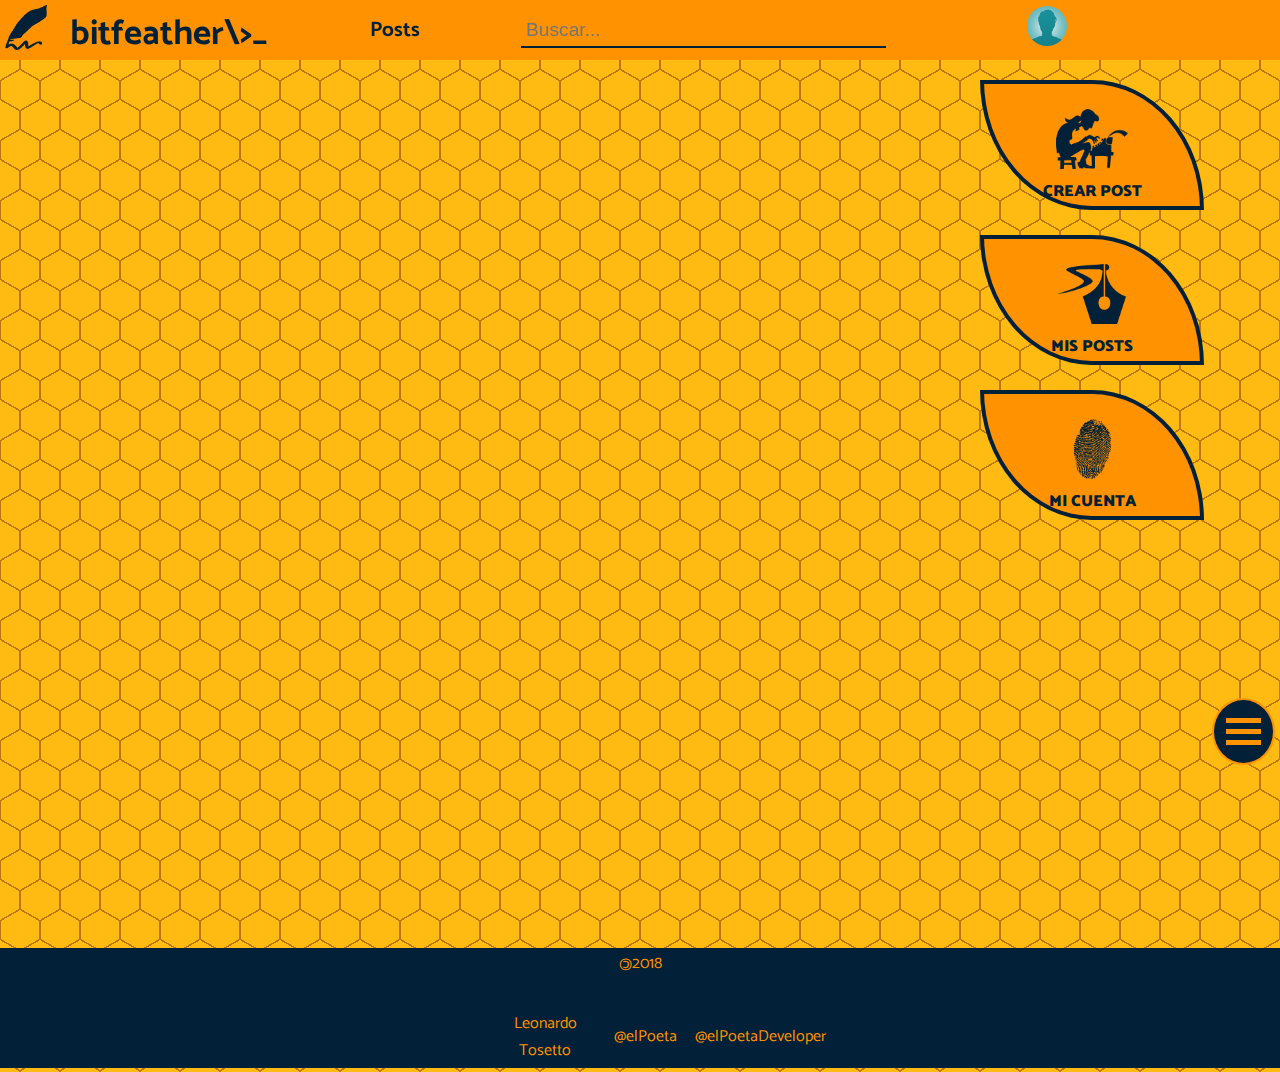
==== commit 367c22db: "add mi cuenta" ====
--- a/web/index.html
+++ b/web/index.html
@@ -19,14 +19,24 @@
     <link rel="stylesheet" href="static/css/crearpost-estilo.css">
     <link rel="stylesheet" href="static/css/listarpost-estilo.css">
     <link rel="stylesheet" href="static/css/mostrarpost-estilo.css">
+    <link rel="stylesheet" href="static/css/micuenta-estilo.css">
+    <link rel="stylesheet" href="static/css/misposts-estilos.css">
+    <link rel="stylesheet" href="static/css/usuario-estilo.css">
+    <link rel="stylesheet" href="static/css/codeblock-estilo.css">
+    <link rel="stylesheet" href="static/css/modal-estilo.css">
     
+    <script src="static/js/highlight.min.js" defer></script>
     <script src="static/js/quill.min.js" defer></script>
     <script src="static/js/image-resize.min.js" defer></script>
     <script src="static/js/http.js" defer></script>
-    <script src="static/js/mainindex.js" defer></script>
+    <script src="static/js/posteo.js" defer></script>
     <script src="static/js/categoria.js" defer></script>
     <script src="static/js/usuario.js" defer></script>
-    <script src="static/js/posteo.js" defer></script>
+    <script src="static/js/micuenta.js" defer></script>
+    <script src="static/js/reziseImg.js" defer></script>
+    <script src="static/js/misposts.js" defer></script>
+    <script src="static/js/checkanimado.js" defer></script>
+    <script src="static/js/mainindex.js" defer></script>
      
     <title>bitfeather\>_</title>
 </head>
@@ -41,7 +51,7 @@
              </div>
              <nav class="nav-bar">
                         <ul>
-                            <li><a href="#" id="nav-post" onclick="Posteo.mostrarTodos();">Posts</a></li>
+                            <li><a href="#" id="nav-post" onclick="Posteo.buscarPorCategoria(0);">Posts</a></li>
                             
                         </ul>
             </nav>
@@ -54,7 +64,7 @@
             <div class="usuario">
                 <figure id="panel-avatar">
                        
-                  <img src="[data-uri]" alt="user-logo" class="logo-user">
+                  <img src="[data-uri]" alt="user-logo" class="logo-user">
                      
                 </figure>
                 <a href="#" class="login login-user" id="login-header"></a>
@@ -73,7 +83,7 @@
                                 <span class="texto-sideMenu">Crear Post</span></a>
                        </div>
                         <div class="side-menu-post">
-                            <a href="#" id="mis-posts" class="side-menu-item">
+                            <a href="#" id="mis-posts" class="side-menu-item" onclick="MisPosts.consultarMisPosts();">
                                  <figure>
                                     <img src="[data-uri]" alt="misposts" class="side-icon">
                                 </figure>
@@ -81,7 +91,7 @@
                                 <span class="texto-sideMenu">Mis Posts</span></a>
                          </div>
                         <div class="side-menu-cuenta">
-                            <a href="#" id="micuenta" class="side-menu-item">
+                            <a href="#" id="micuenta" class="side-menu-item" onclick="MiCuenta.consultarCuenta();">
                              <figure>
                                     <img src="[data-uri]" alt="micuenta" class="side-icon">
                              </figure>   
@@ -118,6 +128,16 @@
     </div>
        
     <img id="loading" src="[data-uri]" alt="Loading"> 
-     
+     <!-- MODAL-->
+
+      <div class="modal-content">
+                <div>
+                    <canvas class="check-animado"></canvas>
+                </div>
+                <div class="contenedor-btn-canvas">
+                    <button onclick="MiCuenta.cerrarModal();">Aceptar</button>
+                </div>
+       </div>
+
 </body>
 </html>--- a/web/static/css/contenedor-estilo.css
+++ b/web/static/css/contenedor-estilo.css
@@ -8,7 +8,7 @@
 }
 
 body{
-    font-family: "Catamaran";
+    font-family: Catamaran, sans-serif;
     font-weight: 1em;
     background:
     radial-gradient(circle farthest-side at 0% 50%,#fb1 23.5%,rgba(240,166,17,0) 0)21px 30px,
--- a/web/static/css/header-estilo.css
+++ b/web/static/css/header-estilo.css
@@ -72,6 +72,7 @@
 .logo-user{
     border-radius: 50%;
     width: 30px;
+    height: 30px;
 }
 .login-user{
     margin-right: 10px;
@@ -196,6 +197,7 @@
 .logo-user{
     border-radius: 50%;
     width: 40px;
+    height: 40px;
 }
 .login-user{
     font-size: 1.4em;
@@ -274,6 +276,7 @@
 .logo-user{
     border-radius: 50%;
     width: 50px;
+    height: 50px;
 }
 .login-user{
     font-size: 1.5em;
--- a/web/static/css/listarpost-estilo.css
+++ b/web/static/css/listarpost-estilo.css
@@ -50,6 +50,7 @@
   }
   .area-a-post img{
       width: 30px;
+      height: 30px;
       margin: 0 auto;
       
   }
--- a/web/static/css/mostrarpost-estilo.css
+++ b/web/static/css/mostrarpost-estilo.css
@@ -19,9 +19,22 @@
         grid-template-columns:1fr;
         justify-items: center;
     }    
+    .fa-star{
+        font-size: 1.5em;
+    }
+    .far.fa-star{
+        color:#06c;
+    } 
     
+    .fas.fa-star{
+        color:#FF9200;
+    }
+    .fa-star:hover {
+     transform: rotate(-15deg) scale(1.8);
+}
     .blog-post-user-img{
         width: 100px;
+        height: 100px;
         border-radius: 50%;
    
     }
--- a/web/static/css/micuenta-estilo.css
+++ b/web/static/css/micuenta-estilo.css
@@ -0,0 +1,302 @@
+.micuenta-main{
+    box-sizing : border-box;
+    max-width: 95%;
+    align-items : center;  
+    background : #FFE0AA;
+    color : #022037;
+    border : 1px solid #333;
+    margin : auto;
+    padding : 10px;
+    border-radius : 25px;
+}
+.micuenta-main h2{
+    color: #06c;
+}
+.micuenta-avatar{
+    box-sizing: border-box;
+    width: 100%;
+    border-radius: 25px;
+}
+
+.micuenta-menu{
+    list-style: none;
+}
+
+.micuenta-menu li {
+    display: inline-block;
+    padding: 5px;
+    font-size: .9em;
+}
+.micuenta-menu li:hover{
+    cursor: pointer;
+}
+.menu-activo{
+    color: #06c;
+    border-bottom: 2px solid #06c;
+}
+#panel-micuenta{
+    margin-top:15px;
+}
+
+div.upload {
+    width: 50px;
+    height: 50px;
+    background: url([data-uri]);
+    overflow: hidden;
+    margin-bottom: 10px;
+}
+div.upload:hover{
+    cursor: pointer;
+    background: url([data-uri]);
+}
+div.upload input:hover{
+    cursor: pointer;
+}
+div.upload input {
+    display: block !important;
+    width: 50px !important;
+    height: 50px !important;
+    opacity: 0 !important;
+    overflow: hidden !important;
+}
+
+#caja{
+    width: 150px;
+    height: 150px;    
+    border: 4px dashed #ccc;
+    padding: 2px;
+    margin: 0 auto;
+}
+
+#caja p {
+    text-align: center;
+    font-size: .8em;
+}
+
+#micuenta-avatar-img{
+    height: 90px;
+    width: 90px;
+    display: block;
+    margin: 0 auto;
+    border-radius: 50%;
+    
+}
+.subir-imagen{
+    margin-top: 20px;
+}
+.cambia-pass{
+    margin-top: 20px;
+}
+.cambia-pass [type=password]{
+    padding: 5px;
+    margin: 10px;
+    width: 80%;
+    border-radius: 15px;
+    border: 2px solid #022037;
+    background: inherit;
+    color: #022037;
+    font-size: 1em;
+}
+.btn-contenedor{
+    margin-top: 10px;
+}
+.btn-micuenta{
+    border: none;
+    padding: 8px;
+    border-radius: 10px;
+    width: 100px;
+    display: block;
+    margin: 0 auto;
+    color: #FF9200;
+    background-color: #022037;
+    
+}
+.btn-micuenta:hover{
+    background-color: #06c;
+}
+.micuenta-input-pass{
+    width: 95%;
+  
+    text-align: center;
+}
+
+@media (min-width: 768px) and (max-width: 1024px) {
+
+    .micuenta-main{
+    max-width: 90%;
+    align-items : stretch;
+    display: grid;
+    grid-gap: 3px;
+    grid-template-columns: repeat(8, 1fr);
+    grid-template-rows: 50px auto;
+}
+    
+.micuenta-area-avatar{
+     grid-column: 1 / 4;
+      grid-row: 1 / -1;
+}
+.micuenta-area-menu{
+ grid-column: 4 / -1;
+}
+.micuenta-area-contenido{
+ grid-column: 4 / -1;
+    grid-row: 2 / -1;
+    
+}
+
+.micuenta-avatar{
+    width: 95%;
+}
+#panel-micuenta{
+    margin-top:1px;
+}
+.micuenta-menu li {
+    padding: 8px;
+    font-size: 1.1em;
+}
+.subir-imagen{
+    margin-top: 2px;
+}
+#caja{
+    width: 200px;
+    height: 200px;    
+    
+}
+
+#caja p {
+    
+    font-size: 1em;
+}
+
+#micuenta-avatar-img{
+    height: 140px;
+    width: 140px;
+    border-radius: 50%;
+    
+}
+}
+
+
+@media (min-width: 1025px) and (max-width: 1280px) {
+    .micuenta-main{
+    max-width: 80%;
+    align-items : stretch;
+    display: grid;
+    grid-gap: 3px;
+    grid-template-columns: repeat(8, 1fr);
+    grid-template-rows: 50px auto;
+}
+    
+.micuenta-area-avatar{
+     grid-column: 1 / 3;
+      grid-row: 1 / -1;
+}
+.micuenta-area-menu{
+ grid-column: 3 / -1;
+}
+.micuenta-area-contenido{
+ grid-column: 3 / -1;
+    grid-row: 2 / -1;
+    
+}
+
+.micuenta-avatar{
+    width: 95%;
+}
+#panel-micuenta{
+    margin-top:1px;
+}
+.micuenta-menu li {
+    padding: 8px;
+    font-size: 1.1em;
+}
+.subir-imagen{
+    margin-top: 2px;
+}
+#caja{
+    width: 200px;
+    height: 200px;    
+    
+}
+
+#caja p {
+    
+    font-size: 1em;
+}
+
+#micuenta-avatar-img{
+    height: 140px;
+    width: 140px;
+    border-radius: 50%;
+    
+}
+}
+
+@media (min-width: 1281px) {
+    .micuenta-main{
+    max-width: 80%;
+    align-items : stretch;
+    display: grid;
+    grid-gap: 3px;
+    grid-template-columns: repeat(8, 1fr);
+    grid-template-rows: 50px auto;
+}
+    
+.micuenta-area-avatar{
+     grid-column: 1 / 3;
+      grid-row: 1 / -1;
+}
+.micuenta-area-menu{
+ grid-column: 3 / -1;
+}
+.micuenta-area-contenido{
+ grid-column: 3 / -1;
+    grid-row: 2 / -1;
+    
+}
+
+.micuenta-avatar{
+    width: 95%;
+}
+#panel-micuenta{
+    margin-top:1px;
+}
+.micuenta-menu li {
+    padding: 8px;
+    font-size: 1.1em;
+}
+.subir-imagen{
+    margin-top: 2px;
+}
+#caja{
+    width: 250px;
+    height: 250px;    
+    
+}
+
+#caja p {
+    
+    font-size: 1em;
+}
+
+#micuenta-avatar-img{
+    height: 200px;
+    width: 200px;
+    border-radius: 50%;
+    
+}
+
+
+.subir-imagen{
+    width: 80%;
+    margin: 0 auto;
+}
+.cambia-pass{
+    width: 80%;
+    margin: 0 auto;
+}
+.fieldsetCrearPost [type=password]{
+    width: 50%;
+   
+}
+}--- a/web/static/css/misposts-estilos.css
+++ b/web/static/css/misposts-estilos.css
@@ -0,0 +1,206 @@
+.misposts-main{
+    box-sizing : border-box;
+    max-width: 95%;
+    align-items : stretch;  
+    background : #FFE0AA;
+    color : #022037;
+    border : 1px solid #333;
+    margin : auto;
+    padding : 10px;
+    border-radius : 25px;
+    /* align-items: flex-start;*/
+    display: grid;
+    grid-gap: 10px;
+    grid-template-columns: 200px 1fr;
+    grid-template-rows: 150px auto;
+}
+
+    .mispost-area-avatar{
+     grid-column: 1 / 2;
+      grid-row: 1 / -1;
+}
+
+.misposts-area-contenido{
+   
+ grid-column: 1 / -1;
+    grid-row: 3 / -1; 
+}
+
+.misposts-avatar{
+    width: 200px;
+    height: 200px;
+    border-radius: 15px;
+}
+
+
+.mispost-area-avatar{
+    color: #06c;
+}
+
+.flip-container{
+    display:grid;
+    grid-template-columns: 1fr;
+    grid-gap:10px;
+}
+
+/* The flip box container - set the width and height to whatever you want. We have added the border property to demonstrate that the flip itself goes out of the box on hover (remove perspective if you don't want the 3D effect */
+.flip-box {
+  background-color: transparent;
+  height: 100px;
+  border: 1px solid #06c;
+  border-radius: 5px;
+  perspective: 1000px; /* Remove this if you don't want the 3D effect */
+}
+
+/* This container is needed to position the front and back side */
+.flip-box-inner {
+  position: relative;
+  width: 100%;
+  height: 100%;
+  text-align: center;
+  transition: transform 0.8s;
+  transform-style: preserve-3d;
+}
+
+/* Do an horizontal flip when you move the mouse over the flip box container */
+.flip-box:hover .flip-box-inner {
+  transform: rotateY(180deg);
+}
+
+/* Position the front and back side */
+.flip-box-front, .flip-box-back {
+  position: absolute;
+  width: 100%;
+  height: 100%;
+  backface-visibility: hidden;
+}
+
+/* Style the front side */
+.flip-box-front {
+  /*background-color: #FF9200;*/
+   background-color: inherit;
+  color: #022037;
+}
+
+/* Style the back side */
+.flip-box-back {
+  background-color: #022037;
+  color: #FF9200;
+  transform: rotateY(180deg);
+}
+
+.flip-box:hover .flip-box-inner {
+  transform: rotateX(180deg);
+}
+
+.flip-box-back {
+  transform: rotateX(180deg);
+}
+
+.flip-container img {
+    width: 40px;
+    height: 40px;
+    border-radius: 50%;
+}
+
+
+.flip-container button {
+   border: 2px solid black;
+   border-radius: 5px;
+   background-color: inherit;
+   color: black;
+   padding: 14px 28px;
+   font-size: 16px;
+   cursor: pointer; 
+   border-color: #FF9200;
+   color: #FF9200;
+}
+.flip-container button:hover {
+    background: #ff9800;
+    color: white;
+}
+
+@media (min-width: 768px) and (max-width: 1024px) {
+ 
+     .misposts-main{
+    max-width: 90%;
+    align-items: flex-start;
+    display: grid;
+    grid-gap: 10px;
+    grid-template-columns: 200px 1fr;
+    grid-template-rows: 150px auto;
+}
+    .mispost-area-avatar{
+     grid-column: 1 / 2;
+      grid-row: 1 / -1;
+}
+   .flip-container{
+   grid-template-columns: 1fr 1fr;   
+    grid-colum: 2/-1;
+ 
+    
+}
+.misposts-area-contenido{
+   
+ grid-column: 2 / -1;
+    grid-row: 2 / -1; 
+}
+
+
+}
+
+@media (min-width: 1025px) and (max-width: 1280px) {
+     
+     .misposts-main{
+    max-width: 90%;
+    align-items: flex-start;
+    display: grid;
+    grid-gap: 15px;
+    grid-template-columns: 200px 1fr;
+    grid-template-rows: 150px auto;
+}
+    .mispost-area-avatar{
+     grid-column: 1 / 2;
+      grid-row: 1 / -1;
+}
+   .flip-container{
+    grid-template-columns: 1fr 1fr;  
+    grid-colum: 2/-1;
+ 
+    
+}
+.misposts-area-contenido{
+   
+ grid-column: 2 / -1;
+    grid-row: 2 / -1; 
+}
+
+}
+
+@media (min-width: 1281px){
+ 
+     .misposts-main{
+    max-width: 90%;
+    align-items: flex-start;
+    display: grid;
+    grid-gap: 15px;
+    grid-template-columns: 200px 1fr;
+    grid-template-rows: 150px auto;
+}
+    .mispost-area-avatar{
+     grid-column: 1 / 2;
+      grid-row: 1 / -1;
+}
+   .flip-container{
+     grid-template-columns: 1fr 1fr;   
+    grid-colum: 2/-1;
+   
+}
+
+.misposts-area-contenido{
+   
+ grid-column: 2 / -1;
+    grid-row: 2 / -1; 
+}
+    
+} --- a/web/static/css/usuario-estilo.css
+++ b/web/static/css/usuario-estilo.css
@@ -0,0 +1,77 @@
+.panel-usuario {
+  position:absolute;
+  padding:15px;
+  top: 40px;
+  margin:1em 0 3em;
+  color:#000;
+  background-color:#FFE0AA;
+  border-radius:10px;
+  width: 40%;
+  left: 50%;
+  height: auto;
+  opacity: 1;   
+  text-align: center;
+  border: 2px solid #022037;  
+  z-index: 105;
+}
+
+
+.panel-usuario:after {
+  content:"";
+  position:absolute;
+  bottom:auto; 
+  top:-15px;
+  right:50px; 
+  left: auto;
+  border-style:solid;
+  border-width:0 15px 15px;
+  border-color:#FFE0AA transparent;
+  display:block;
+  width:0;
+}
+
+.panel-usuario li{
+    padding: 9px;
+}
+.panel-usuario ul{
+    list-style: none;
+}
+.menu-usuario{
+    text-decoration: none;
+    font-size: 1.1em;
+    font-weight: 700;
+    color:#022037;
+}
+
+.menu-usuario:hover{
+    cursor: pointer;
+    color: #06c;
+}
+.hide-panel-usuario{
+    display : none;
+}
+
+
+@media (min-width: 768px) and (max-width: 1024px) {
+       .panel-usuario{
+     top: 40px;   
+       width: 20%;
+       left: 68%;
+       }
+}
+@media (min-width: 1025px) and (max-width: 1280px) {
+     .panel-usuario{
+     top: 50px;   
+    width: 15%;
+      left: 73%;
+    }
+}
+
+@media (min-width: 1281px) {
+    .panel-usuario{
+     top: 50px;  
+      width: 10%;
+      left: 78%;
+    }
+}
+ --- a/web/static/css/codeblock-estilo.css
+++ b/web/static/css/codeblock-estilo.css
@@ -0,0 +1,71 @@
+/**
+ * GitHub Gist Theme
+ * Author : Louis Barranqueiro - https://github.com/LouisBarranqueiro
+ */
+
+.hljs {
+  display: block;
+  background: white;
+  padding: 0.5em;
+  color: #333333;
+  overflow-x: auto;
+}
+
+.hljs-comment,
+.hljs-meta {
+  color: #969896;
+}
+
+.hljs-string,
+.hljs-variable,
+.hljs-template-variable,
+.hljs-strong,
+.hljs-emphasis,
+.hljs-quote {
+  color: #df5000;
+}
+
+.hljs-keyword,
+.hljs-selector-tag,
+.hljs-type {
+  color: #a71d5d;
+}
+
+.hljs-literal,
+.hljs-symbol,
+.hljs-bullet,
+.hljs-attribute {
+  color: #0086b3;
+}
+
+.hljs-section,
+.hljs-name {
+  color: #63a35c;
+}
+
+.hljs-tag {
+  color: #333333;
+}
+
+.hljs-title,
+.hljs-attr,
+.hljs-selector-id,
+.hljs-selector-class,
+.hljs-selector-attr,
+.hljs-selector-pseudo {
+  color: #795da3;
+}
+
+.hljs-addition {
+  color: #55a532;
+  background-color: #eaffea;
+}
+
+.hljs-deletion {
+  color: #bd2c00;
+  background-color: #ffecec;
+}
+
+.hljs-link {
+  text-decoration: underline;
+}--- a/web/static/css/modal-estilo.css
+++ b/web/static/css/modal-estilo.css
@@ -0,0 +1,28 @@
+.check-animado{
+    border: 2px solid rgba(0, 150, 0, 1);
+    border-radius: 50%;
+    width: 150px;
+    height: 150px;
+}
+
+.modal-content{
+    position: absolute;
+    top: 30%;
+    left:40%;
+    border: 1px solid #000;
+    display: none;
+    padding: 50px;
+    box-shadow: 6px 8px #ccc;
+    background-color: #fff;
+}
+.modal-content button{
+    display: block;
+    margin: 0 auto;
+    width: 100px;
+    border-radius: 25px;
+    padding: 5px;
+}
+.contenedor-btn-canvas{
+    margin-top: 20px;
+}
+
